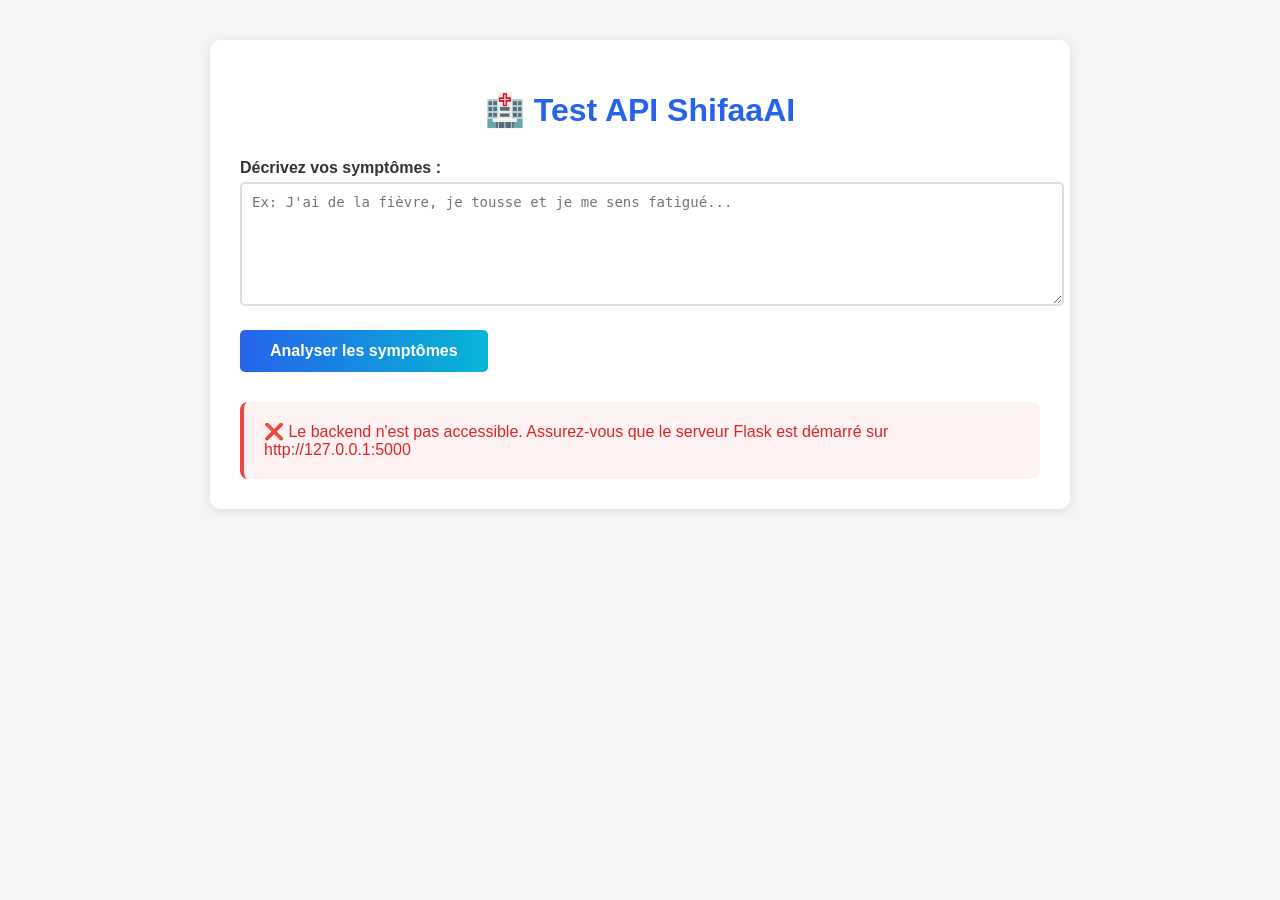
==== SHIFAAAI/frontend/test_api.html @ c27485eb "normalment efinal" ====
<!DOCTYPE html>
<html lang="fr">
<head>
    <meta charset="UTF-8">
    <meta name="viewport" content="width=device-width, initial-scale=1.0">
    <title>Test API ShifaaAI</title>
    <style>
        body { font-family: Arial, sans-serif; margin: 40px; background: #f5f5f5; }
        .container { max-width: 800px; margin: 0 auto; background: white; padding: 30px; border-radius: 10px; box-shadow: 0 2px 10px rgba(0,0,0,0.1); }
        h1 { color: #2563eb; text-align: center; margin-bottom: 30px; }
        .form-group { margin-bottom: 20px; }
        label { display: block; margin-bottom: 5px; font-weight: bold; color: #333; }
        textarea { width: 100%; height: 100px; padding: 10px; border: 2px solid #ddd; border-radius: 5px; font-size: 14px; }
        button { background: linear-gradient(90deg, #2563eb, #06b6d4); color: white; padding: 12px 30px; border: none; border-radius: 5px; cursor: pointer; font-size: 16px; font-weight: bold; }
        button:hover { transform: translateY(-2px); box-shadow: 0 4px 12px rgba(37, 99, 235, 0.3); }
        button:disabled { opacity: 0.6; cursor: not-allowed; transform: none; }
        .result { margin-top: 30px; padding: 20px; background: #f8fafc; border-radius: 8px; border-left: 4px solid #2563eb; }
        .error { background: #fef2f2; border-left-color: #ef4444; color: #dc2626; }
        .success { background: #f0fdf4; border-left-color: #10b981; color: #059669; }
        .loading { text-align: center; color: #6b7280; }
        .prediction { margin: 10px 0; padding: 10px; background: white; border-radius: 5px; border: 1px solid #e5e7eb; }
        .disease-name { font-weight: bold; color: #1f2937; }
        .probability { color: #059669; font-weight: bold; }
        .severity { padding: 2px 8px; border-radius: 12px; font-size: 12px; color: white; }
        .severity.modéré { background: #f59e0b; }
        .severity.faible { background: #10b981; }
        .severity.élevé { background: #ef4444; }
        .severity.critique { background: #7c3aed; }
    </style>
</head>
<body>
    <div class="container">
        <h1>🏥 Test API ShifaaAI</h1>
        
        <div class="form-group">
            <label for="symptoms">Décrivez vos symptômes :</label>
            <textarea id="symptoms" placeholder="Ex: J'ai de la fièvre, je tousse et je me sens fatigué..."></textarea>
        </div>
        
        <button onclick="analyzeSymptoms()" id="analyzeBtn">Analyser les symptômes</button>
        
        <div id="result"></div>
    </div>

    <script>
        async function analyzeSymptoms() {
            const symptoms = document.getElementById('symptoms').value.trim();
            const resultDiv = document.getElementById('result');
            const analyzeBtn = document.getElementById('analyzeBtn');
            
            if (!symptoms) {
                showResult('Veuillez décrire vos symptômes.', 'error');
                return;
            }
            
            // Show loading state
            analyzeBtn.disabled = true;
            analyzeBtn.textContent = 'Analyse en cours...';
            showResult('🔄 Analyse en cours...', 'loading');
            
            try {
                const response = await fetch('http://127.0.0.1:5000/api/analyze', {
                    method: 'POST',
                    headers: {
                        'Content-Type': 'application/json',
                    },
                    body: JSON.stringify({ text: symptoms })
                });
                
                const data = await response.json();
                
                if (!response.ok) {
                    throw new Error(data.error || `Erreur HTTP ${response.status}`);
                }
                
                // Display successful results
                displayResults(data);
                
            } catch (error) {
                showResult(`❌ Erreur: ${error.message}`, 'error');
            } finally {
                analyzeBtn.disabled = false;
                analyzeBtn.textContent = 'Analyser les symptômes';
            }
        }
        
        function displayResults(data) {
            const resultDiv = document.getElementById('result');
            
            let html = `
                <div class="result success">
                    <h3>✅ Analyse réussie</h3>
                    <p><strong>Texte analysé:</strong> "${data.text}"</p>
                    <p><strong>Symptômes détectés:</strong> ${data.symptoms_detected.join(', ') || 'Aucun'}</p>
                    <p><strong>Nombre de tokens:</strong> ${data.tokens.length}</p>
            `;
            
            if (data.predictions && data.predictions.length > 0) {
                html += '<h4>Prédictions:</h4>';
                data.predictions.forEach(pred => {
                    html += `
                        <div class="prediction">
                            <span class="disease-name">${pred.disease}</span>
                            <span class="probability">${pred.probability}%</span>
                            <span class="severity ${pred.severity}">${pred.severity}</span>
                            <p><strong>Traitement:</strong> ${pred.treatment}</p>
                        </div>
                    `;
                });
            }
            
            if (data.external_info && data.external_info.mesh) {
                html += `
                    <h4>Informations externes:</h4>
                    <p><strong>Source:</strong> ${data.external_info.mesh.source}</p>
                    <p><strong>Description:</strong> ${data.external_info.mesh.description}</p>
                `;
            }
            
            html += '</div>';
            resultDiv.innerHTML = html;
        }
        
        function showResult(message, type) {
            const resultDiv = document.getElementById('result');
            resultDiv.innerHTML = `<div class="result ${type}">${message}</div>`;
        }
        
        // Test API health on page load
        window.addEventListener('load', async () => {
            try {
                const response = await fetch('http://127.0.0.1:5000/health');
                const data = await response.json();
                console.log('✅ Backend API is healthy:', data);
            } catch (error) {
                console.error('❌ Backend API not accessible:', error);
                showResult('❌ Le backend n\'est pas accessible. Assurez-vous que le serveur Flask est démarré sur http://127.0.0.1:5000', 'error');
            }
        });
    </script>
</body>
</html>
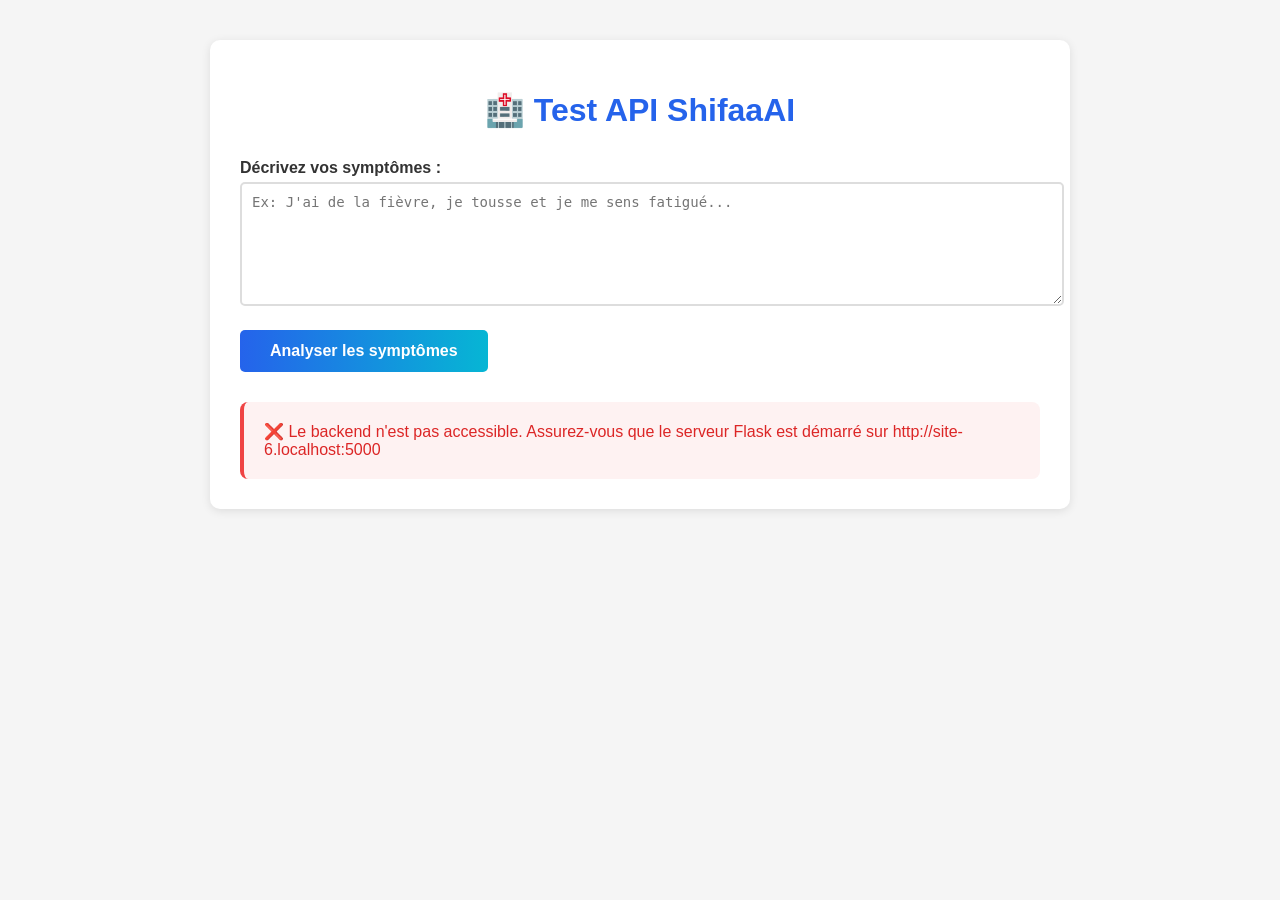
==== commit 00a34276: "chore: archive misplaced/old files and update .gitignore" ====
--- a/SHIFAAAI/frontend/test_api.html
+++ b/SHIFAAAI/frontend/test_api.html
@@ -43,6 +43,12 @@
     </div>
 
     <script>
+        const API_BASE_URL = window.__SHIFAAI_API_BASE_URL
+            ? String(window.__SHIFAAI_API_BASE_URL).replace(/\/$/, '')
+            : (window.location && window.location.protocol !== 'file:'
+                ? `${window.location.protocol}//${window.location.hostname}:5000`
+                : 'http://127.0.0.1:5000');
+
         async function analyzeSymptoms() {
             const symptoms = document.getElementById('symptoms').value.trim();
             const resultDiv = document.getElementById('result');
@@ -59,7 +65,7 @@
             showResult('🔄 Analyse en cours...', 'loading');
             
             try {
-                const response = await fetch('http://127.0.0.1:5000/api/analyze', {
+                const response = await fetch(`${API_BASE_URL}/api/analyze`, {
                     method: 'POST',
                     headers: {
                         'Content-Type': 'application/json',
@@ -129,12 +135,12 @@
         // Test API health on page load
         window.addEventListener('load', async () => {
             try {
-                const response = await fetch('http://127.0.0.1:5000/health');
+                const response = await fetch(`${API_BASE_URL}/health`);
                 const data = await response.json();
                 console.log('✅ Backend API is healthy:', data);
             } catch (error) {
                 console.error('❌ Backend API not accessible:', error);
-                showResult('❌ Le backend n\'est pas accessible. Assurez-vous que le serveur Flask est démarré sur http://127.0.0.1:5000', 'error');
+                showResult(`❌ Le backend n'est pas accessible. Assurez-vous que le serveur Flask est démarré sur ${API_BASE_URL}`, 'error');
             }
         });
     </script>
